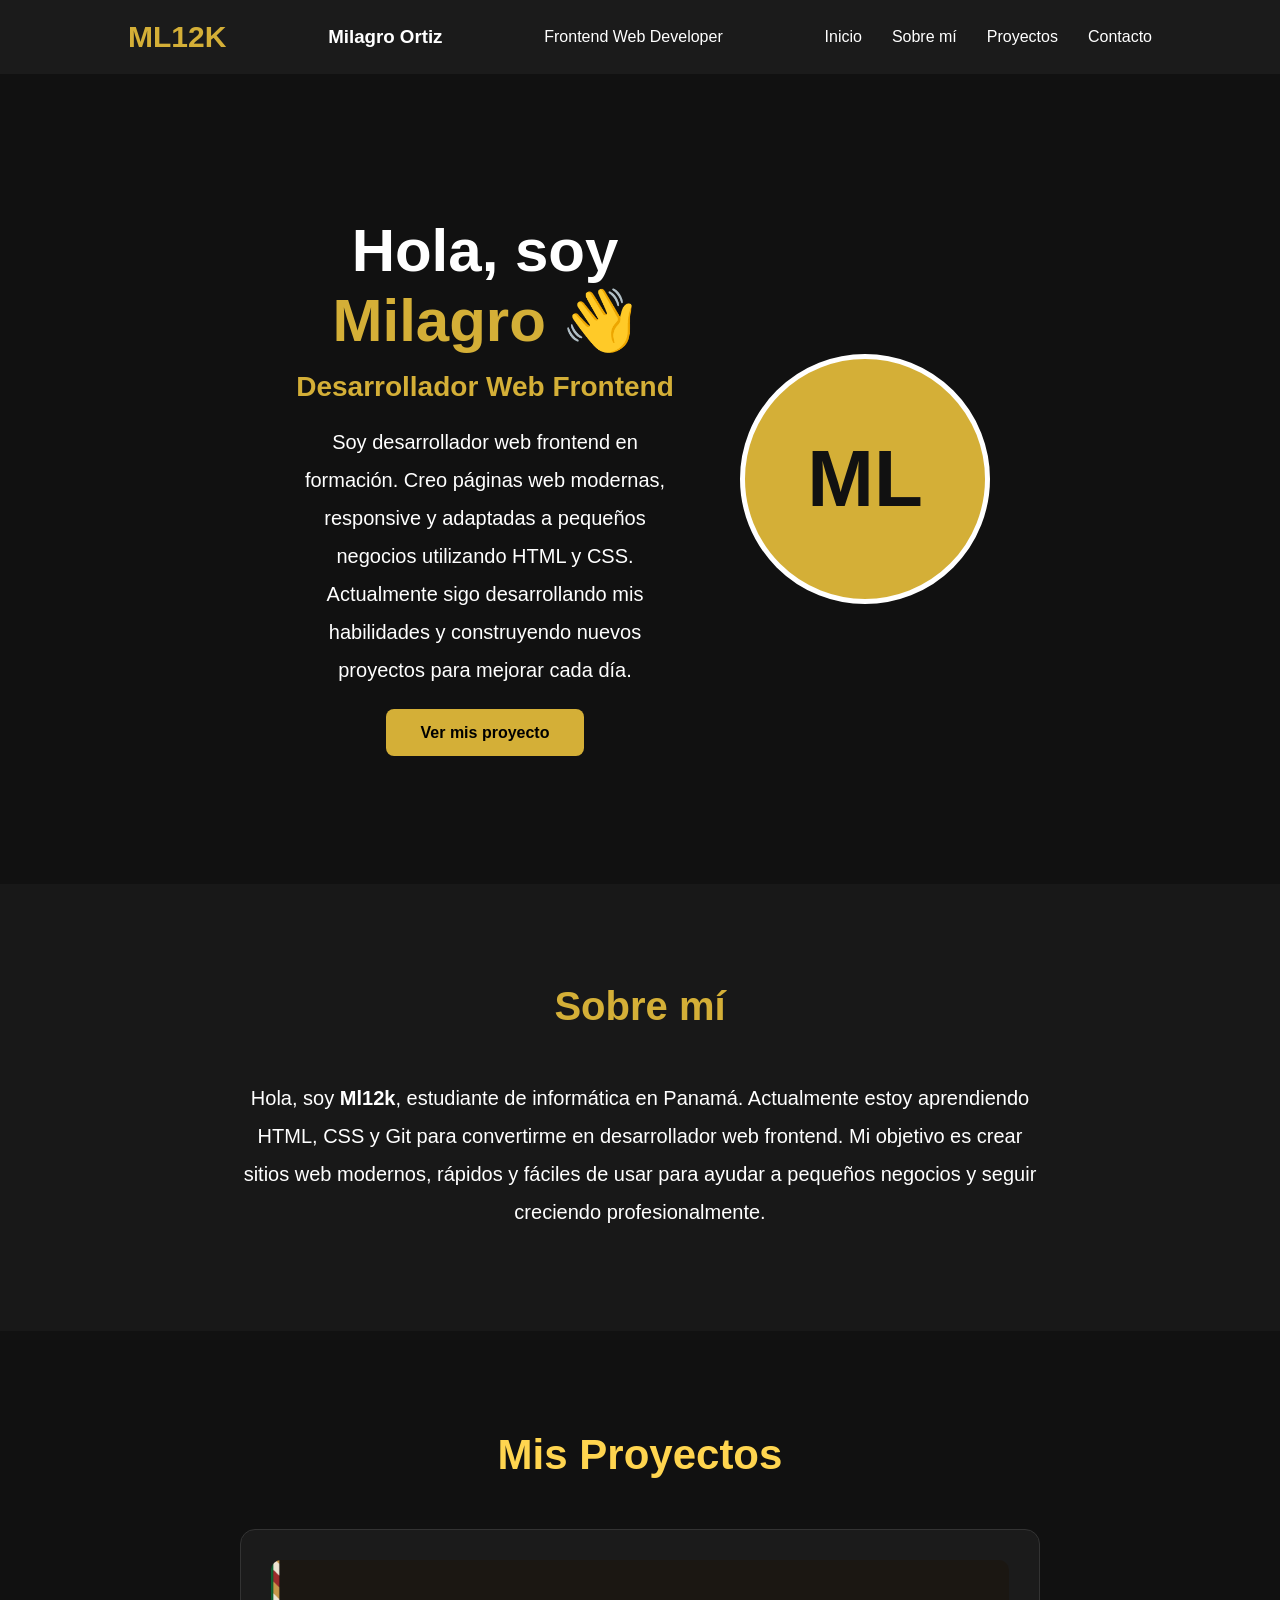
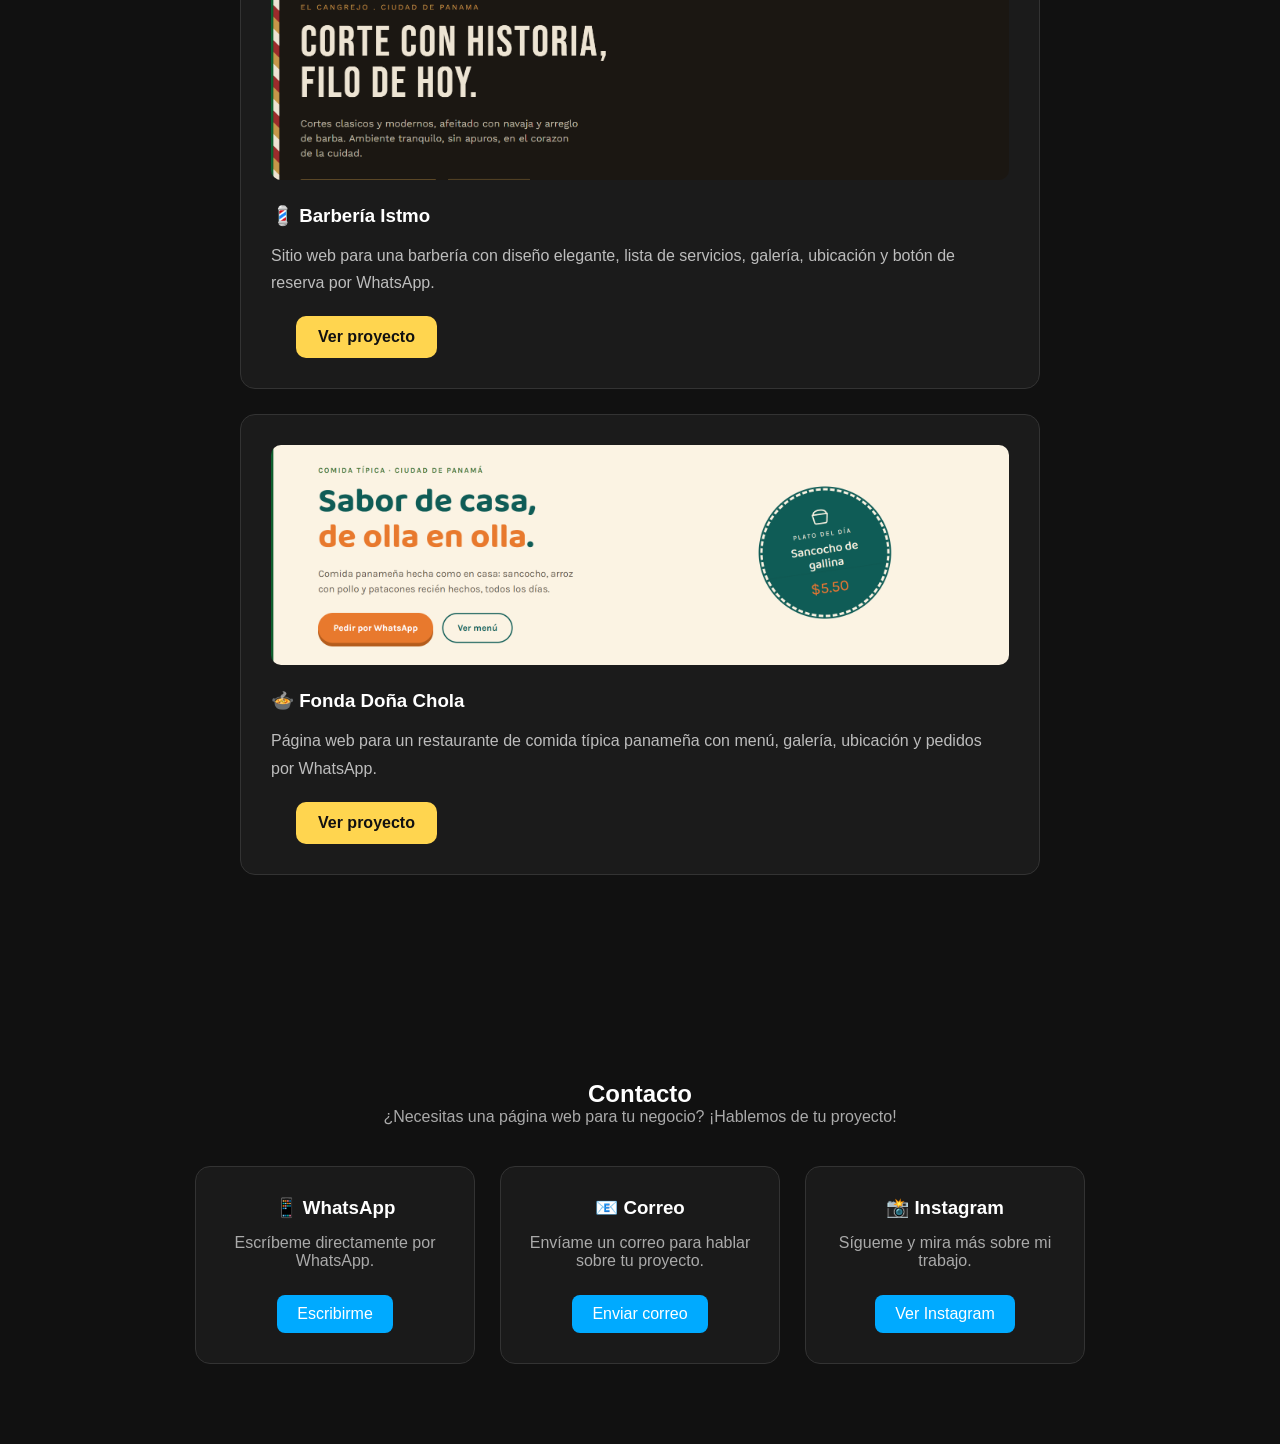
==== proyectos/index.html @ 05e2adf0 "Initial commit" ====
<!DOCTYPE html>
<html lang="es">
<head>
    <link rel="icon" type="image/svg+xml" href="../img/favicon.svg">

    <meta charset="UTF-8">
    <meta name="viewport" content="width=device-width, initial-scale=1.0">
    <meta name="description" content="Portafolio de desarrollo web de Ml12k. Diseño y desarrollo sitios web modernos para pequeños negocios.">
    <title>Portafolio | Ml12k</title>

    <link rel="stylesheet" href="style.css">
</head>
<body>

    <header>
        <nav>
            <h2>ML12K</h2>
            <h3>Milagro Ortiz</h3>
            <p>Frontend Web Developer</p>

            <ul>
                <li><a href="#inicio">Inicio</a></li>
                <li><a href="#sobre">Sobre mí</a></li>
                <li><a href="#proyectos">Proyectos</a></li>
                <li><a href="#contacto">Contacto</a></li>
            </ul>
        </nav>
    </header>

    <main>
    <section id="inicio">

    <div class="contenido">

        <div class="texto">

            <h1>Hola, soy <span>Milagro</span> 👋</h1>

            <h3>Desarrollador Web Frontend</h3>

            <p>
    Soy desarrollador web frontend en formación.
    Creo páginas web modernas, responsive y adaptadas a pequeños negocios
    utilizando HTML y CSS. Actualmente sigo desarrollando mis habilidades
    y construyendo nuevos proyectos para mejorar cada día.
</p>

            <a href="#proyectos" class="boton">
                Ver mis proyecto
            </a>

        </div>

        <div class="foto">
            <div class="avatar">
                ML
            </div>
        </div>

    </div>

</section>
<section id="sobre">

    <h2 class="titulo">Sobre mí</h2>

    <div class="sobre-contenido">

        <div class="texto">

            <p>
                Hola, soy <strong>Ml12k</strong>, estudiante de informática en
                Panamá. Actualmente estoy aprendiendo HTML, CSS y Git para
                convertirme en desarrollador web frontend.

                Mi objetivo es crear sitios web modernos, rápidos y fáciles
                de usar para ayudar a pequeños negocios y seguir creciendo
                profesionalmente.
            </p>

        </div>

    </div>

</section>
<section id="proyectos">
    <h2>Mis Proyectos</h2>

    <div class="proyectos-card">
        <img src="../img/barberia-istmo.png" alt="Captura del sitio web Barbería Istmo">
        <h3>💈 Barbería Istmo</h3>
        <p>Sitio web para una barbería con diseño elegante, lista de servicios, galería, ubicación y botón de reserva por WhatsApp.</p>

        <a href="barberia-istmo/index.html" class="btn">Ver proyecto</a>
    </div>

    <div class="proyectos-card">
        <img src="../img/fonda-dona-chola.png" alt="Captura del sitio web Fonda Doña Chola">
        <h3>🍲 Fonda Doña Chola</h3>
        <p>Página web para un restaurante de comida típica panameña con menú, galería, ubicación y pedidos por WhatsApp.</p>

        <a href="fonda-dona-chola/index.html" class="btn">Ver proyecto</a>
    </div>
</section>

    </div>

</section>
<section id="contacto">
    <h2>Contacto</h2>

    <p>¿Necesitas una página web para tu negocio? ¡Hablemos de tu proyecto!</p>

    <div class="contacto-contenedor">

        <div class="contacto-card">
            <h3>📱 WhatsApp</h3>
            <p>Escríbeme directamente por WhatsApp.</p>
            <a href="https://wa.me/50765143742" target="_blank">
                Escribirme
            </a>
        </div>

        <div class="contacto-card">
            <h3>📧 Correo</h3>
            <p>Envíame un correo para hablar sobre tu proyecto.</p>
            <a href="mailto:milagroortiz1210@gmail.com">
                Enviar correo
            </a>
        </div>

        <div class="contacto-card">
             <h3>📸 Instagram</h3>
             <p>Sígueme y mira más sobre mi trabajo.</p>
             <a href="https://www.instagram.com/ml12k__/" target="_blank">
                  Ver Instagram
             </a>
        </div>
    </div>
</section>
    </main>
</body>
</html>
---- proyectos/style.css ----
/* Reset */
*{
    margin:0;
    padding:0;
    box-sizing:border-box;
}

body{
    font-family:Arial, Helvetica, sans-serif;
    background:#111;
    color:white;
}

header{
    background:#1b1b1b;
    padding:20px 10%;
}

nav{
    display:flex;
    justify-content:space-between;
    align-items:center;
}

nav h2{
    color:#d4af37;
    font-size:30px;
}

nav ul{
    display:flex;
    list-style:none;
    gap:30px;
}

nav a{
    text-decoration:none;
    color:white;
    transition:.3s;
}

nav a:hover{
    color:#d4af37;
}
#inicio{
    height:90vh;
    display:flex;
    justify-content:center;
    align-items:center;
    text-align:center;
    padding:20px;
}

.contenido{
    max-width:700px;
}

.contenido h1{
    font-size:60px;
    margin-bottom:15px;
}

.contenido span{
    color:#d4af37;
}

.contenido h3{
    color:#d4af37;
    margin-bottom:20px;
    font-size:28px;
}

.contenido p{
    line-height:1.8;
    margin-bottom:35px;
    font-size:18px;
}

.boton{
    background:#d4af37;
    color:black;
    padding:15px 35px;
    text-decoration:none;
    border-radius:8px;
    font-weight:bold;
    transition:.3s;
}

.boton:hover{
    background:white;
}
#sobre{
    padding:100px 10%;
    background:#181818;
}

.titulo{
    text-align:center;
    color:#d4af37;
    font-size:40px;
    margin-bottom:50px;
}

.sobre-contenido{
    display:flex;
    justify-content:center;
}

.texto{
    max-width:800px;
}

.texto p{
    text-align:center;
    font-size:20px;
    line-height:1.9;
}
.contenido{
    display:flex;
    justify-content:space-between;
    align-items:center;
    gap:60px;
}

.foto img{
    width:320px;
    border-radius:50%;
    border:5px solid #d4af37;
}
.avatar{
    width:250px;
    height:250px;
    border-radius:50%;
    background:#d4af37;
    color:#111;
    display:flex;
    justify-content:center;
    align-items:center;
    font-size:80px;
    font-weight:bold;
    border:5px solid white;
}
#proyectos{
    padding:80px 20px;
}

#proyectos h2{
    text-align:center;
    font-size:2.5rem;
    color:#d4af37;
    margin-bottom:40px;
}

.proyectos-card{
    max-width:800px;
    margin:25px auto;
    background:#1b1b1b;
    padding:30px;
    border-radius:15px;
    border:1px solid #333;
    transition:.3s;
}

.proyectos-card:hover{
    transform:translateY(-6px);
    border-color:#d4af37;
}

.proyectos-card img{
    width:100%;
    height:220px;
    object-fit:cover;
    display:block;
    border-radius:10px;
    margin-bottom:25px;
}

.proyectos-card h3{
    color:white;
    margin-bottom:15px;
}

.proyectos-card p{
    color:#bdbdbd;
    line-height:1.7;
    margin-bottom:20px;
}

.btn{
    display:inline-block;
    padding:12px 24px;
    background:#d4af37;
    color:#111;
    text-decoration:none;
    border-radius:8px;
    font-weight:bold;
    transition:.3s;
}

.btn:hover{
    background:#f2c94c;
}
/* =========================
   MIS PROYECTOS
========================= */

#proyectos {
    padding: 100px 8%;
    background: #111;
}

#proyectos h2 {
    text-align: center;
    font-size: 42px;
    color: #ffd54f;
    margin-bottom: 50px;
}

.proyectos {
    max-width: 1100px;
    margin: auto;
    display: grid;
    grid-template-columns: repeat(2, 1fr);
    gap: 35px;
}

.card {
    background: #1b1b1b;
    border: 1px solid #333;
    border-radius: 20px;
    overflow: hidden;
    padding-bottom: 25px;
    transition: 0.3s ease;
}

.card:hover {
    transform: translateY(-8px);
    border-color: #ffd54f;
    box-shadow: 0 15px 35px rgba(255, 213, 79, 0.15);
}

.card img {
    width: 100%;
    height: 220px;
    object-fit: cover;
    display: block;
}

.card h3 {
    color: #ffd54f;
    font-size: 24px;
    margin: 25px 25px 12px;
}

.card p {
    color: #ccc;
    line-height: 1.7;
    margin: 0 25px 20px;
}

.tecnologias {
    margin: 0 25px 25px;
}

.tecnologias span {
    display: inline-block;
    background: #292929;
    color: #ffd54f;
    border: 1px solid #444;
    padding: 6px 12px;
    border-radius: 20px;
    margin-right: 8px;
    font-size: 13px;
}

.btn {
    display: inline-block;
    margin-left: 25px;
    padding: 12px 22px;
    background: #ffd54f;
    color: #111;
    text-decoration: none;
    border-radius: 10px;
    font-weight: bold;
    transition: 0.3s;
}

.btn:hover {
    background: #fff;
    transform: translateY(-2px);
}


/* CONTACTO */

#contacto {
    padding: 80px 20px;
    text-align: center;
}

#contacto > p {
    margin-bottom: 40px;
    color: #aaa;
}

.contacto-contenedor {
    display: flex;
    justify-content: center;
    gap: 25px;
    flex-wrap: wrap;
}

.contacto-card {
    width: 280px;
    padding: 30px 20px;
    border-radius: 15px;
    background: #1a1a1a;
    border: 1px solid #333;
    transition: 0.3s;
}

.contacto-card:hover {
    transform: translateY(-8px);
    border-color: #00aaff;
}

.contacto-card h3 {
    margin-bottom: 15px;
}

.contacto-card p {
    color: #aaa;
    margin-bottom: 25px;
}

.contacto-card a {
    display: inline-block;
    padding: 10px 20px;
    border-radius: 8px;
    background: #00aaff;
    color: white;
    text-decoration: none;
    transition: 0.3s;
}

.contacto-card a:hover {
    background: #0088cc;
}


/* =========================
   CELULAR
========================= */

@media (max-width: 800px) {

    .proyectos {
        grid-template-columns: 1fr;
    }

    #proyectos h2,
    #contacto h2 {
        font-size: 32px;
    }

    .card img {
        height: 200px;
    }

    .proyectos-card img {
        height: 200px;
    }
}

/* Portada en pantallas pequeñas */
@media (max-width: 600px) {
    header {
        padding: 18px 20px;
    }

    nav {
        flex-direction: column;
        gap: 10px;
        text-align: center;
    }

    nav ul {
        justify-content: center;
        flex-wrap: wrap;
        gap: 12px 18px;
    }

    #inicio {
        height: auto;
        min-height: calc(100vh - 180px);
        padding: 55px 20px;
    }

    .contenido {
        width: 100%;
        flex-direction: column;
        gap: 30px;
    }

    .contenido h1 {
        font-size: clamp(2.25rem, 12vw, 3rem);
    }

    .contenido h3 {
        font-size: 22px;
    }

    .contenido p {
        font-size: 16px;
    }

    .avatar {
        width: 180px;
        height: 180px;
        font-size: 58px;
    }
}

a:focus-visible,
button:focus-visible {
    outline: 3px solid #00aaff;
    outline-offset: 4px;
}
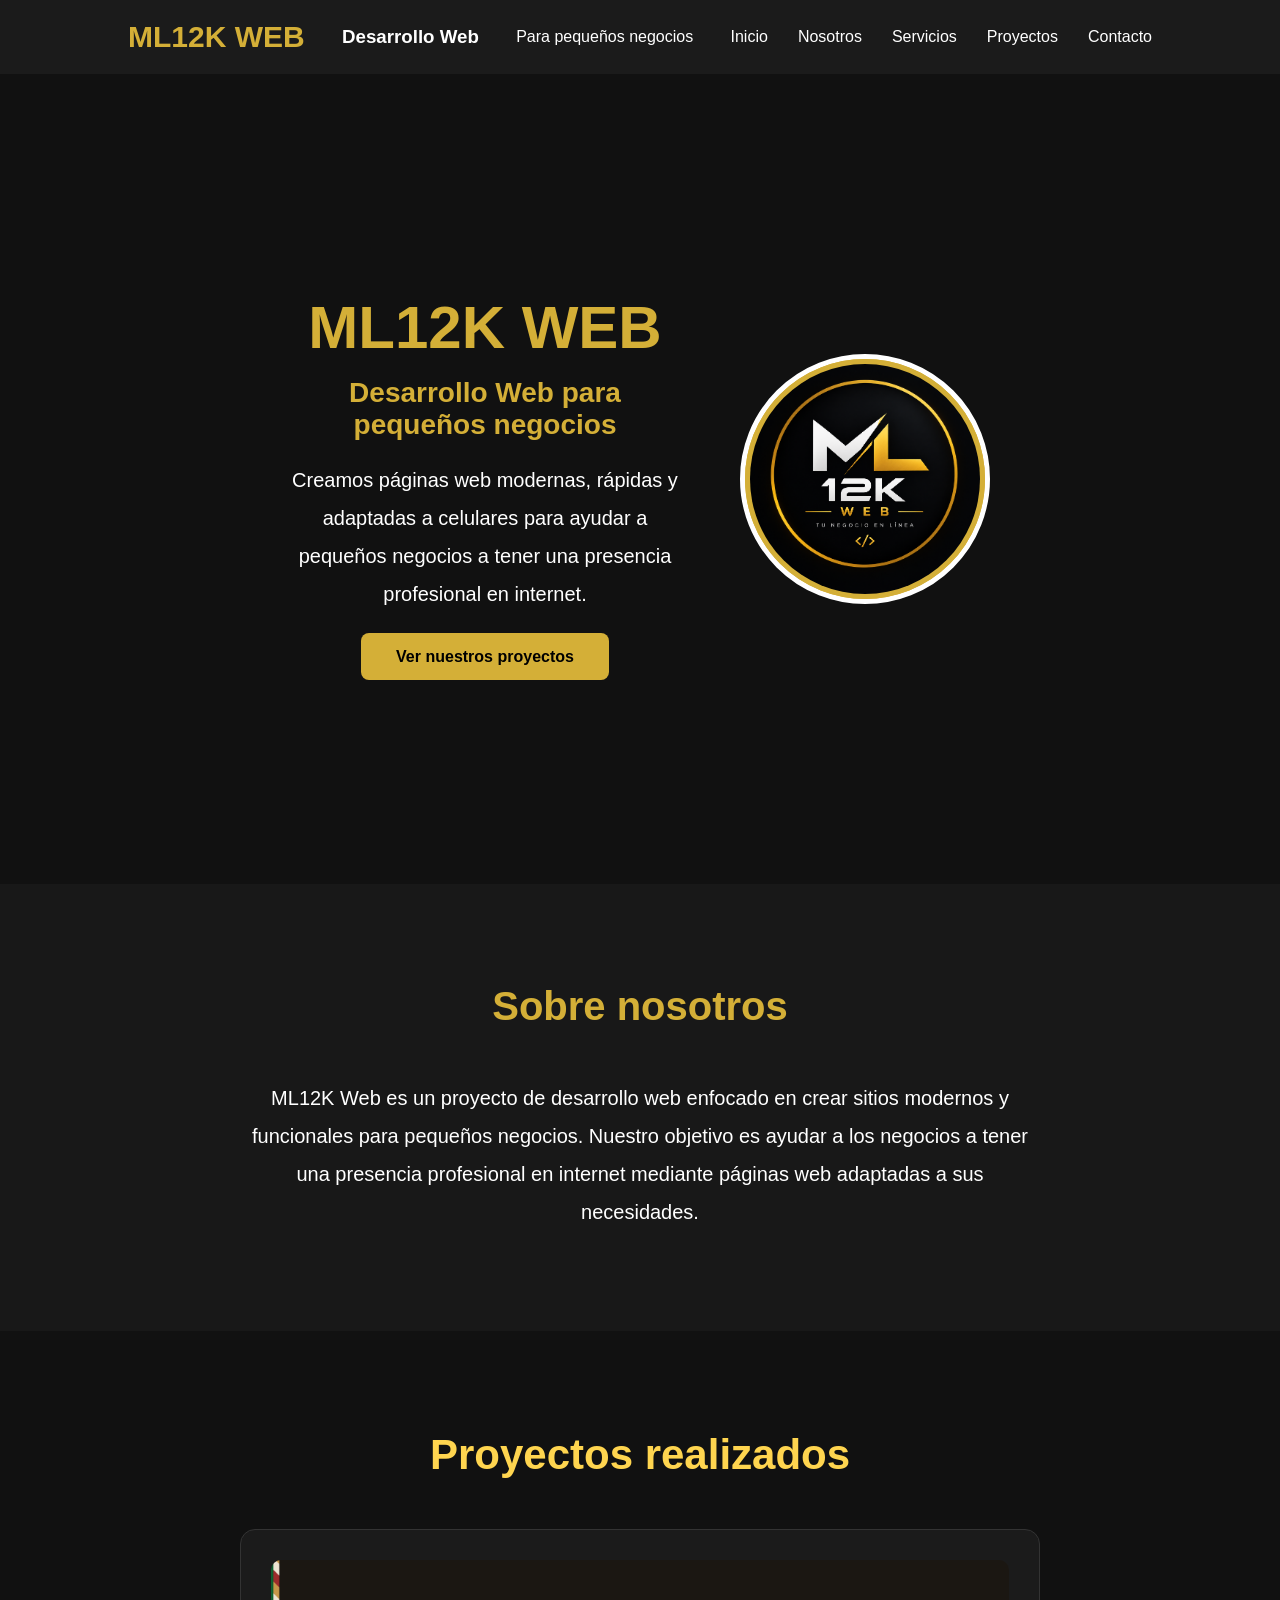
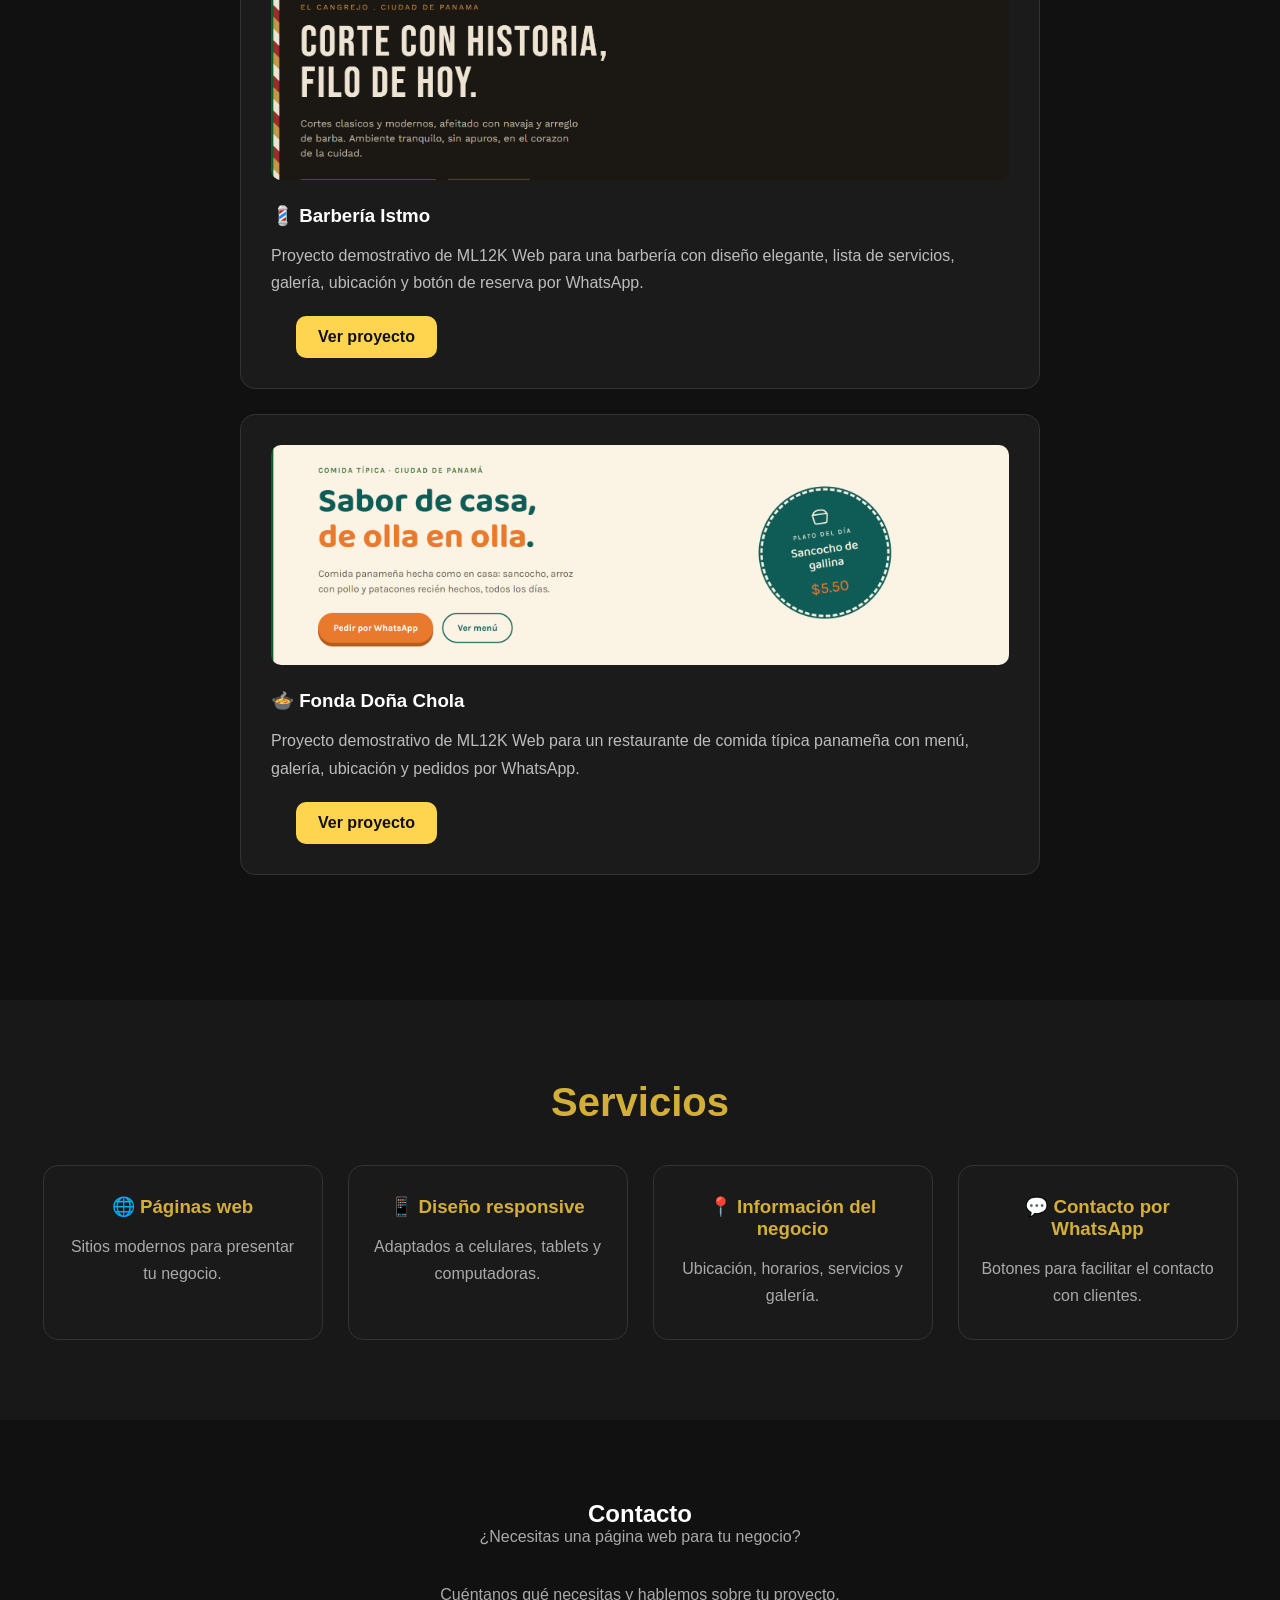
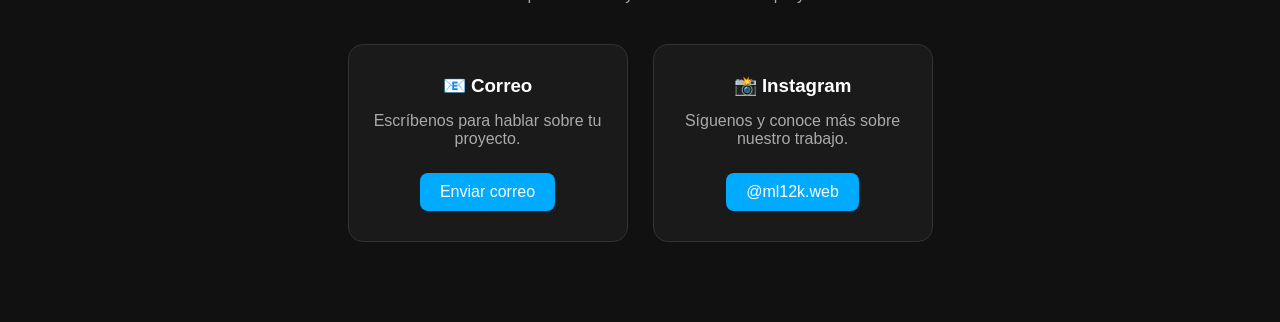
==== commit 098140a6: "Actualizar identidad visual de ML12K Web" ====
--- a/proyectos/index.html
+++ b/proyectos/index.html
@@ -5,8 +5,8 @@
 
     <meta charset="UTF-8">
     <meta name="viewport" content="width=device-width, initial-scale=1.0">
-    <meta name="description" content="Portafolio de desarrollo web de Ml12k. Diseño y desarrollo sitios web modernos para pequeños negocios.">
-    <title>Portafolio | Ml12k</title>
+    <meta name="description" content="ML12K Web crea sitios web modernos, rápidos y adaptados a celulares para pequeños negocios.">
+    <title>ML12K Web | Desarrollo web para pequeños negocios</title>
 
     <link rel="stylesheet" href="style.css">
 </head>
@@ -14,13 +14,14 @@
 
     <header>
         <nav>
-            <h2>ML12K</h2>
-            <h3>Milagro Ortiz</h3>
-            <p>Frontend Web Developer</p>
+            <h2>ML12K WEB</h2>
+            <h3>Desarrollo Web</h3>
+            <p>Para pequeños negocios</p>
 
             <ul>
                 <li><a href="#inicio">Inicio</a></li>
-                <li><a href="#sobre">Sobre mí</a></li>
+                <li><a href="#sobre">Nosotros</a></li>
+                <li><a href="#servicios">Servicios</a></li>
                 <li><a href="#proyectos">Proyectos</a></li>
                 <li><a href="#contacto">Contacto</a></li>
             </ul>
@@ -34,26 +35,24 @@
 
         <div class="texto">
 
-            <h1>Hola, soy <span>Milagro</span> 👋</h1>
+            <h1><span>ML12K WEB</span></h1>
 
-            <h3>Desarrollador Web Frontend</h3>
+            <h3>Desarrollo Web para pequeños negocios</h3>
 
             <p>
-    Soy desarrollador web frontend en formación.
-    Creo páginas web modernas, responsive y adaptadas a pequeños negocios
-    utilizando HTML y CSS. Actualmente sigo desarrollando mis habilidades
-    y construyendo nuevos proyectos para mejorar cada día.
+    Creamos páginas web modernas, rápidas y adaptadas a celulares para ayudar
+    a pequeños negocios a tener una presencia profesional en internet.
 </p>
 
             <a href="#proyectos" class="boton">
-                Ver mis proyecto
+                Ver nuestros proyectos
             </a>
 
         </div>
 
         <div class="foto">
             <div class="avatar">
-                ML
+                <img src="../img/ml12k-web-logo.png" alt="Logo de ML12K Web">
             </div>
         </div>
 
@@ -62,20 +61,18 @@
 </section>
 <section id="sobre">
 
-    <h2 class="titulo">Sobre mí</h2>
+    <h2 class="titulo">Sobre nosotros</h2>
 
     <div class="sobre-contenido">
 
         <div class="texto">
 
             <p>
-                Hola, soy <strong>Ml12k</strong>, estudiante de informática en
-                Panamá. Actualmente estoy aprendiendo HTML, CSS y Git para
-                convertirme en desarrollador web frontend.
-
-                Mi objetivo es crear sitios web modernos, rápidos y fáciles
-                de usar para ayudar a pequeños negocios y seguir creciendo
-                profesionalmente.
+                ML12K Web es un proyecto de desarrollo web enfocado en crear
+                sitios modernos y funcionales para pequeños negocios. Nuestro
+                objetivo es ayudar a los negocios a tener una presencia
+                profesional en internet mediante páginas web adaptadas a sus
+                necesidades.
             </p>
 
         </div>
@@ -84,12 +81,12 @@
 
 </section>
 <section id="proyectos">
-    <h2>Mis Proyectos</h2>
+    <h2>Proyectos realizados</h2>
 
     <div class="proyectos-card">
         <img src="../img/barberia-istmo.png" alt="Captura del sitio web Barbería Istmo">
         <h3>💈 Barbería Istmo</h3>
-        <p>Sitio web para una barbería con diseño elegante, lista de servicios, galería, ubicación y botón de reserva por WhatsApp.</p>
+        <p>Proyecto demostrativo de ML12K Web para una barbería con diseño elegante, lista de servicios, galería, ubicación y botón de reserva por WhatsApp.</p>
 
         <a href="barberia-istmo/index.html" class="btn">Ver proyecto</a>
     </div>
@@ -97,43 +94,57 @@
     <div class="proyectos-card">
         <img src="../img/fonda-dona-chola.png" alt="Captura del sitio web Fonda Doña Chola">
         <h3>🍲 Fonda Doña Chola</h3>
-        <p>Página web para un restaurante de comida típica panameña con menú, galería, ubicación y pedidos por WhatsApp.</p>
+        <p>Proyecto demostrativo de ML12K Web para un restaurante de comida típica panameña con menú, galería, ubicación y pedidos por WhatsApp.</p>
 
         <a href="fonda-dona-chola/index.html" class="btn">Ver proyecto</a>
     </div>
 </section>
+<section id="servicios">
+    <h2>Servicios</h2>
 
+    <div class="servicios-contenedor">
+        <div class="servicio-card">
+            <h3>🌐 Páginas web</h3>
+            <p>Sitios modernos para presentar tu negocio.</p>
+        </div>
+
+        <div class="servicio-card">
+            <h3>📱 Diseño responsive</h3>
+            <p>Adaptados a celulares, tablets y computadoras.</p>
+        </div>
+
+        <div class="servicio-card">
+            <h3>📍 Información del negocio</h3>
+            <p>Ubicación, horarios, servicios y galería.</p>
+        </div>
+
+        <div class="servicio-card">
+            <h3>💬 Contacto por WhatsApp</h3>
+            <p>Botones para facilitar el contacto con clientes.</p>
+        </div>
     </div>
-
 </section>
 <section id="contacto">
     <h2>Contacto</h2>
 
-    <p>¿Necesitas una página web para tu negocio? ¡Hablemos de tu proyecto!</p>
+    <p>¿Necesitas una página web para tu negocio?</p>
+    <p>Cuéntanos qué necesitas y hablemos sobre tu proyecto.</p>
 
     <div class="contacto-contenedor">
 
         <div class="contacto-card">
-            <h3>📱 WhatsApp</h3>
-            <p>Escríbeme directamente por WhatsApp.</p>
-            <a href="https://wa.me/50765143742" target="_blank">
-                Escribirme
-            </a>
-        </div>
-
-        <div class="contacto-card">
             <h3>📧 Correo</h3>
-            <p>Envíame un correo para hablar sobre tu proyecto.</p>
-            <a href="mailto:milagroortiz1210@gmail.com">
+            <p>Escríbenos para hablar sobre tu proyecto.</p>
+            <a href="mailto:ml12k.web@gmail.com">
                 Enviar correo
             </a>
         </div>
 
         <div class="contacto-card">
              <h3>📸 Instagram</h3>
-             <p>Sígueme y mira más sobre mi trabajo.</p>
-             <a href="https://www.instagram.com/ml12k__/" target="_blank">
-                  Ver Instagram
+             <p>Síguenos y conoce más sobre nuestro trabajo.</p>
+             <a href="https://www.instagram.com/ml12k.web/" target="_blank">
+                  @ml12k.web
              </a>
         </div>
     </div>
--- a/proyectos/style.css
+++ b/proyectos/style.css
@@ -139,6 +139,13 @@
     font-size:80px;
     font-weight:bold;
     border:5px solid white;
+}
+
+.avatar img{
+    width:100%;
+    height:100%;
+    object-fit:cover;
+    border-radius:50%;
 }
 #proyectos{
     padding:80px 20px;
@@ -293,6 +300,49 @@
 
 /* CONTACTO */
 
+#servicios {
+    padding: 80px 20px;
+    text-align: center;
+    background: #181818;
+}
+
+#servicios h2 {
+    color: #d4af37;
+    font-size: 2.5rem;
+    margin-bottom: 40px;
+}
+
+.servicios-contenedor {
+    display: flex;
+    justify-content: center;
+    gap: 25px;
+    flex-wrap: wrap;
+}
+
+.servicio-card {
+    width: 280px;
+    padding: 30px 20px;
+    border-radius: 15px;
+    background: #1a1a1a;
+    border: 1px solid #333;
+    transition: 0.3s;
+}
+
+.servicio-card:hover {
+    transform: translateY(-8px);
+    border-color: #d4af37;
+}
+
+.servicio-card h3 {
+    color: #d4af37;
+    margin-bottom: 15px;
+}
+
+.servicio-card p {
+    color: #aaa;
+    line-height: 1.7;
+}
+
 #contacto {
     padding: 80px 20px;
     text-align: center;
@@ -359,6 +409,7 @@
     }
 
     #proyectos h2,
+    #servicios h2,
     #contacto h2 {
         font-size: 32px;
     }
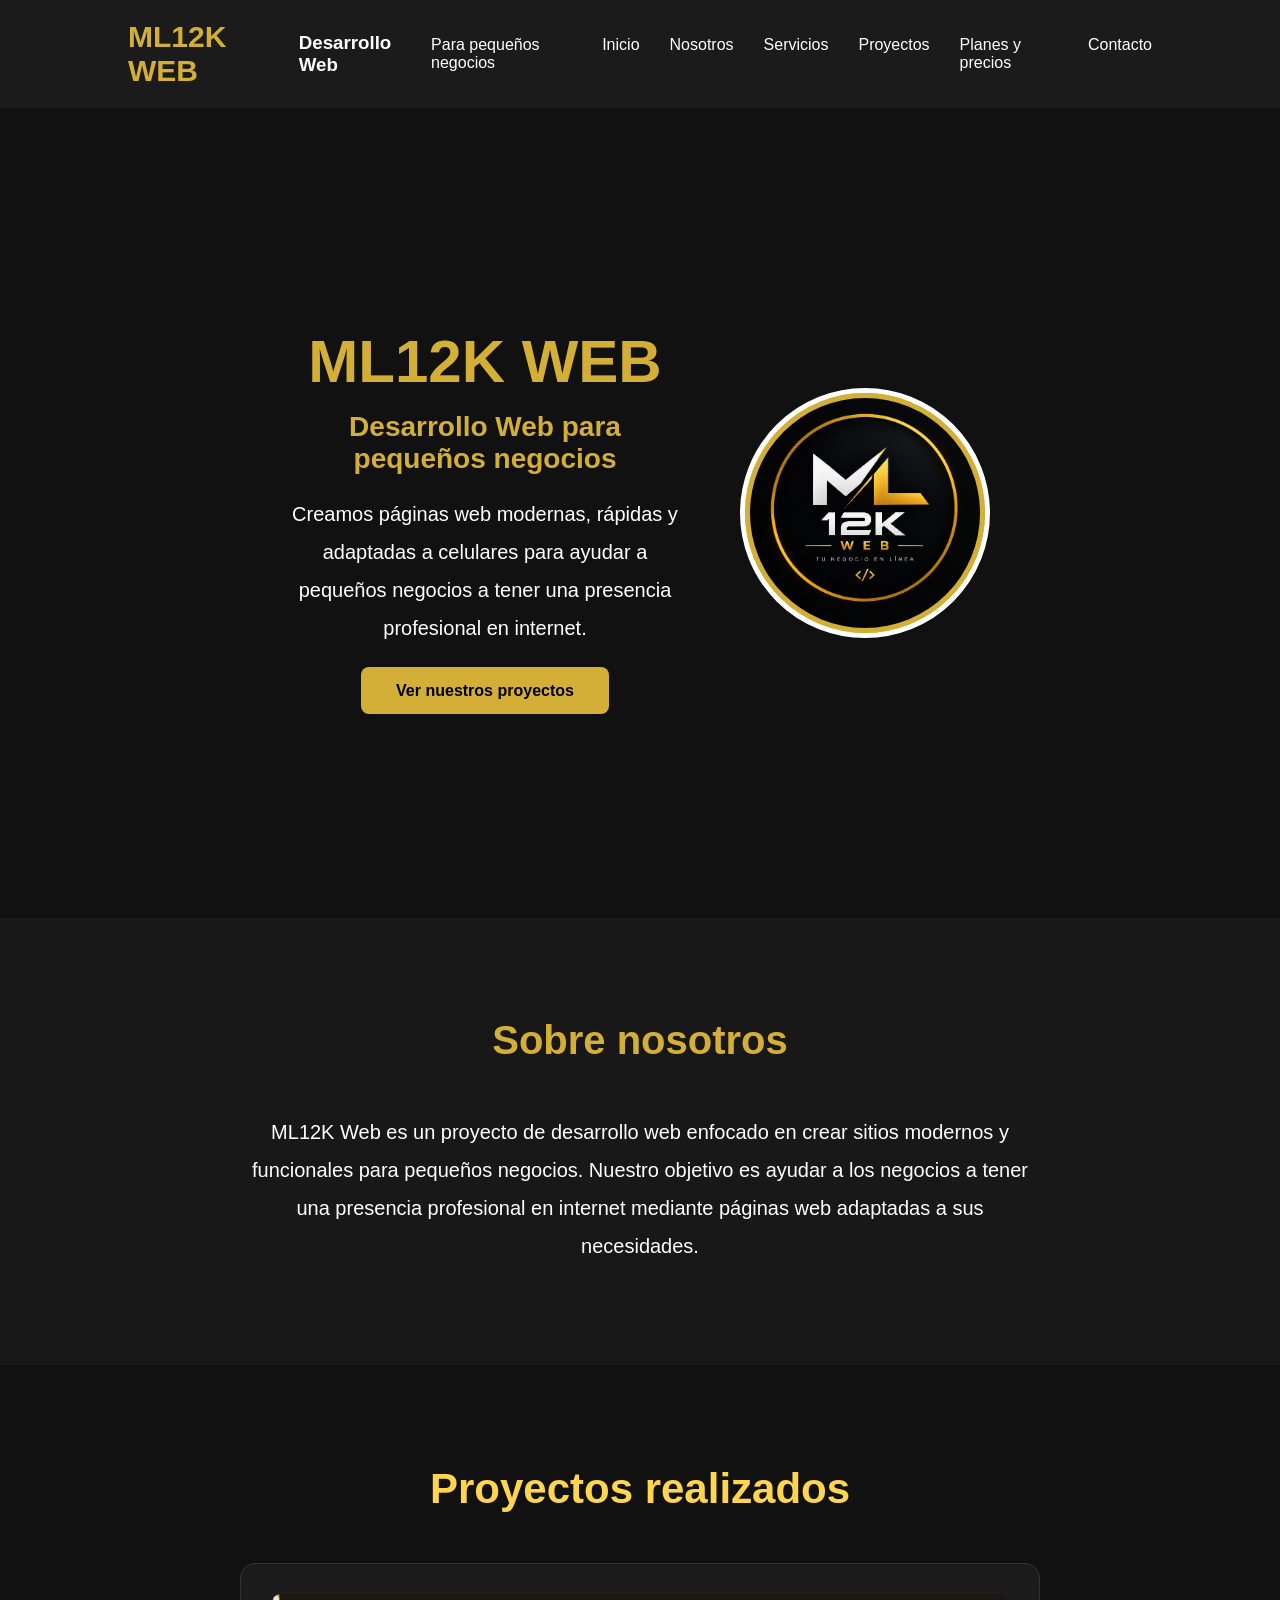
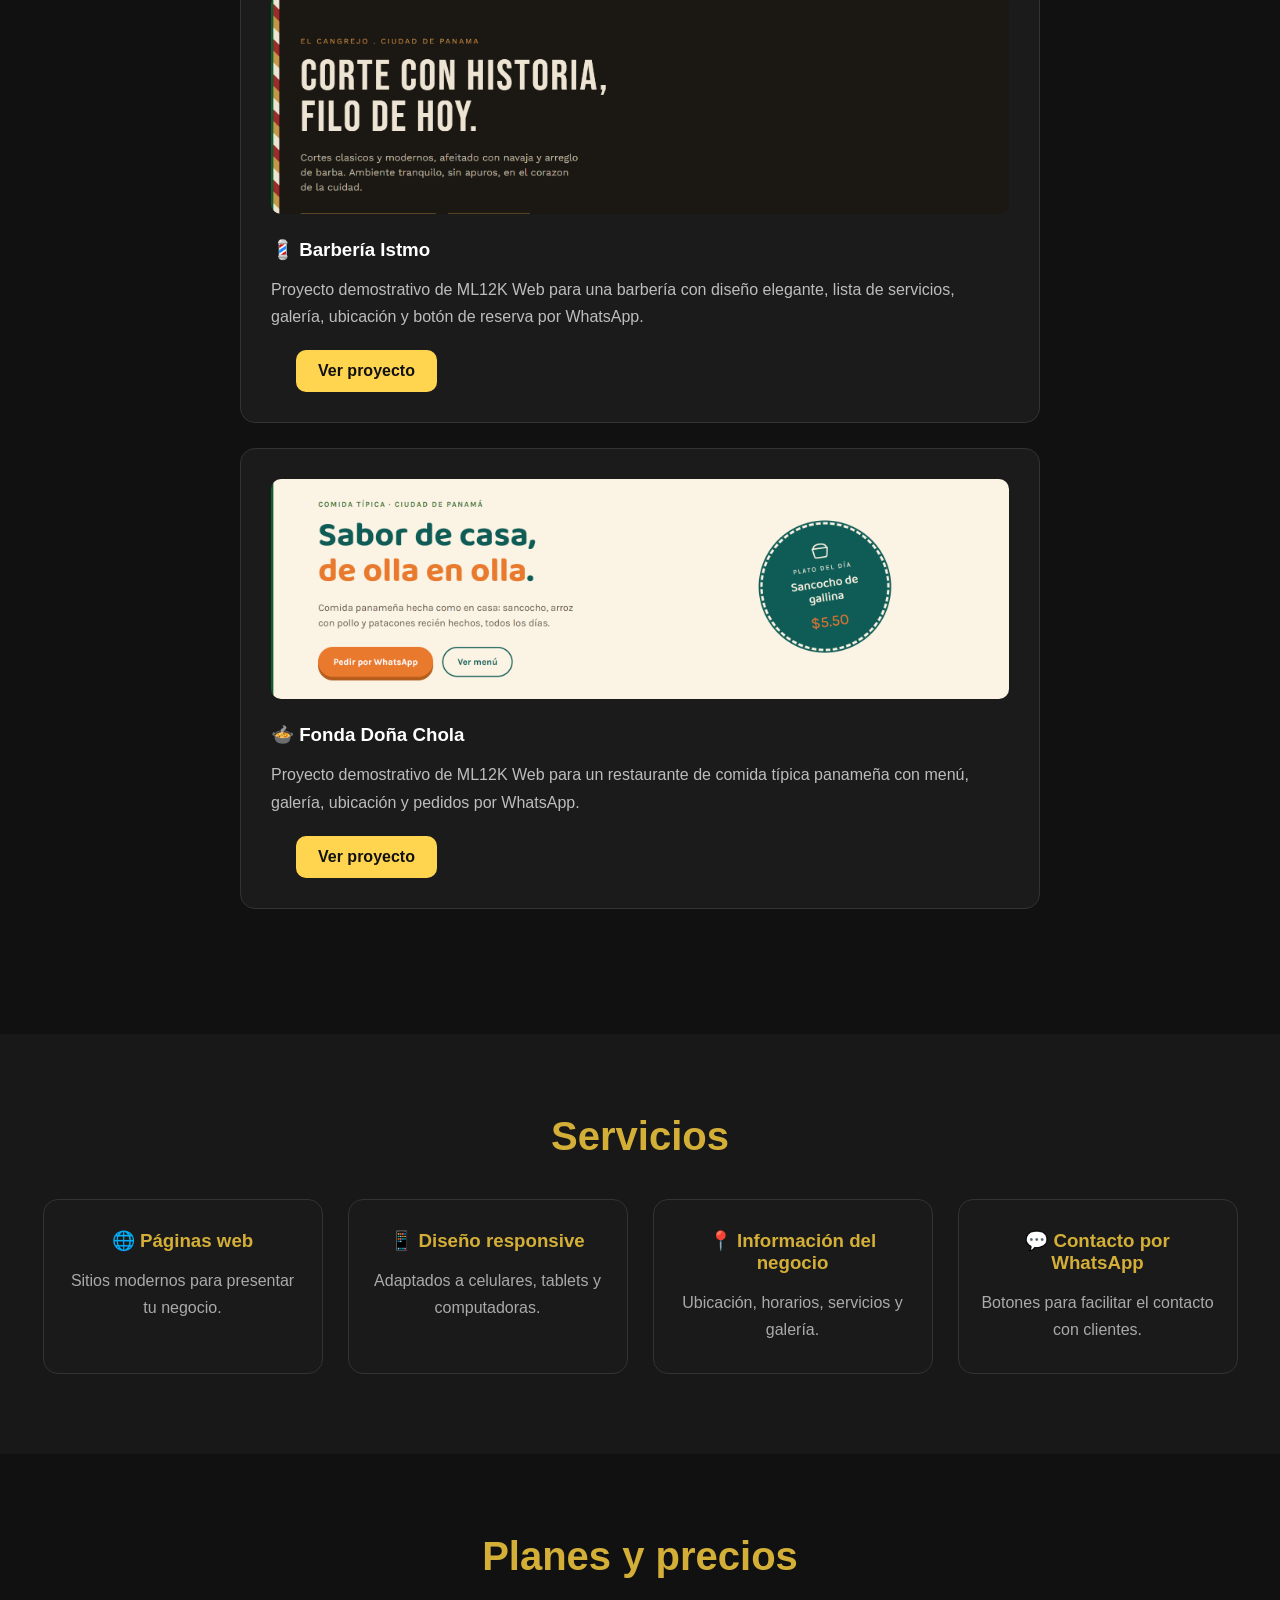
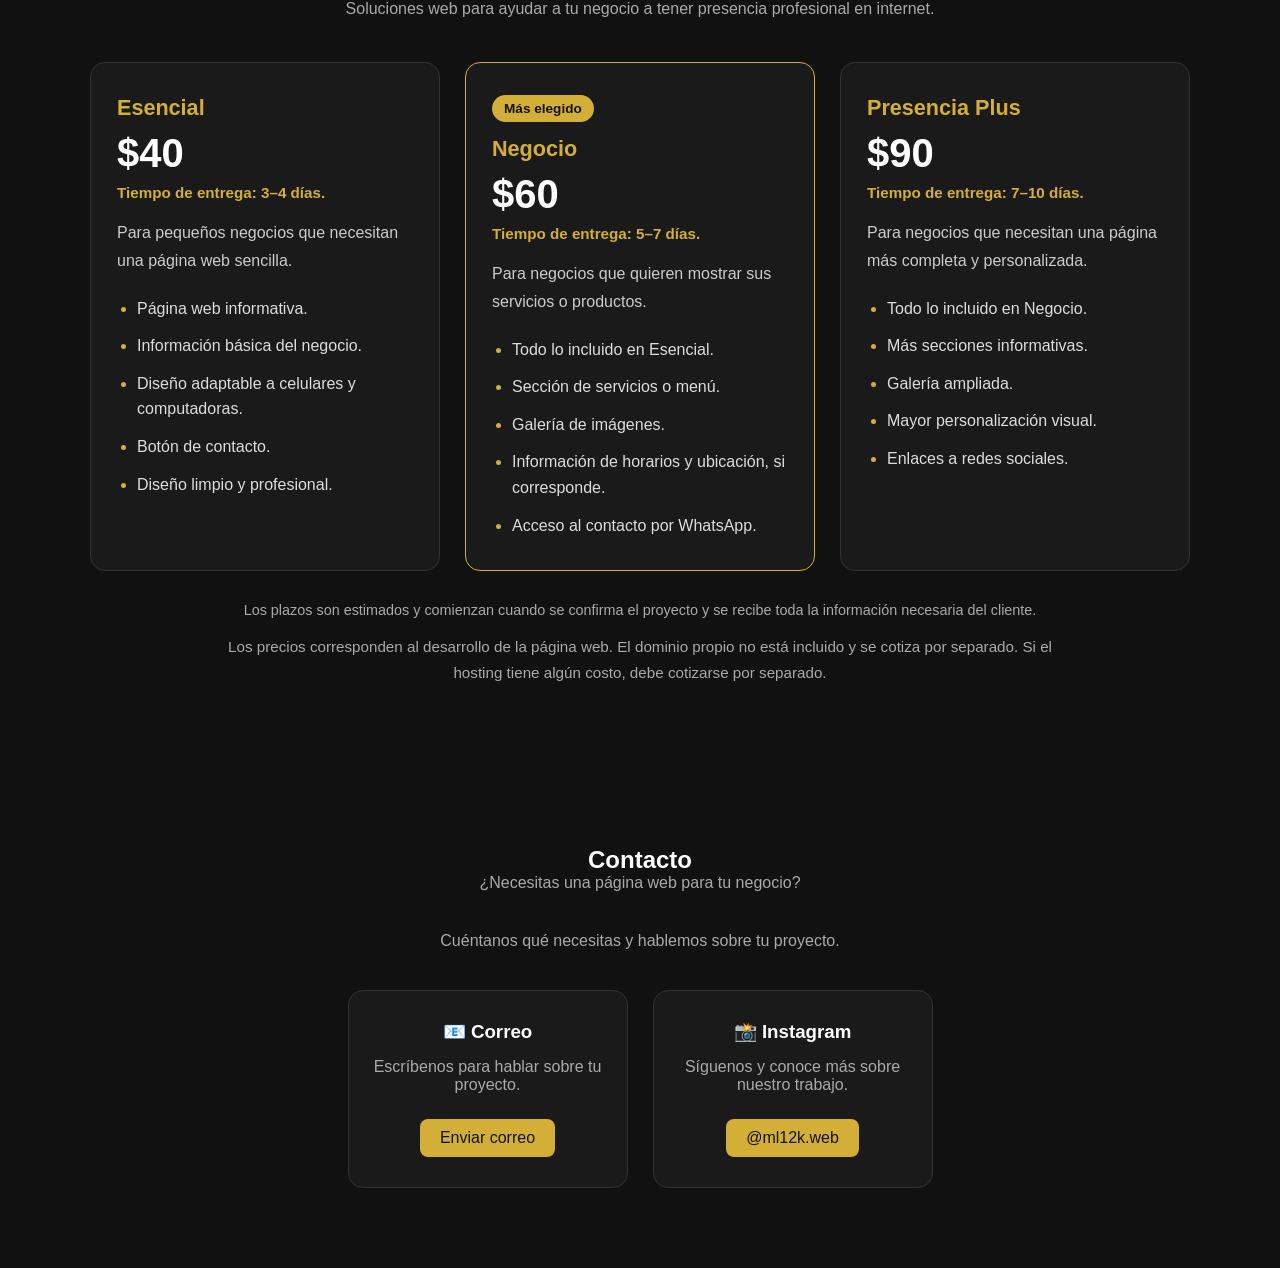
==== commit daa73312: "Actualizar planes y estilos de ML12K Web" ====
--- a/proyectos/index.html
+++ b/proyectos/index.html
@@ -23,6 +23,7 @@
                 <li><a href="#sobre">Nosotros</a></li>
                 <li><a href="#servicios">Servicios</a></li>
                 <li><a href="#proyectos">Proyectos</a></li>
+                <li><a href="#planes">Planes y precios</a></li>
                 <li><a href="#contacto">Contacto</a></li>
             </ul>
         </nav>
@@ -124,6 +125,60 @@
         </div>
     </div>
 </section>
+<section id="planes">
+    <div class="planes-contenedor">
+        <h2>Planes y precios</h2>
+        <p class="planes-subtitulo">Soluciones web para ayudar a tu negocio a tener presencia profesional en internet.</p>
+
+        <div class="planes-tarjetas">
+            <article class="plan-card">
+                <h3>Esencial</h3>
+                <p class="plan-precio">$40</p>
+                <p class="plan-entrega">Tiempo de entrega: 3–4 días.</p>
+                <p class="plan-descripcion">Para pequeños negocios que necesitan una página web sencilla.</p>
+                <ul>
+                    <li>Página web informativa.</li>
+                    <li>Información básica del negocio.</li>
+                    <li>Diseño adaptable a celulares y computadoras.</li>
+                    <li>Botón de contacto.</li>
+                    <li>Diseño limpio y profesional.</li>
+                </ul>
+            </article>
+
+            <article class="plan-card plan-destacado">
+                <span class="plan-etiqueta">Más elegido</span>
+                <h3>Negocio</h3>
+                <p class="plan-precio">$60</p>
+                <p class="plan-entrega">Tiempo de entrega: 5–7 días.</p>
+                <p class="plan-descripcion">Para negocios que quieren mostrar sus servicios o productos.</p>
+                <ul>
+                    <li>Todo lo incluido en Esencial.</li>
+                    <li>Sección de servicios o menú.</li>
+                    <li>Galería de imágenes.</li>
+                    <li>Información de horarios y ubicación, si corresponde.</li>
+                    <li>Acceso al contacto por WhatsApp.</li>
+                </ul>
+            </article>
+
+            <article class="plan-card">
+                <h3>Presencia Plus</h3>
+                <p class="plan-precio">$90</p>
+                <p class="plan-entrega">Tiempo de entrega: 7–10 días.</p>
+                <p class="plan-descripcion">Para negocios que necesitan una página más completa y personalizada.</p>
+                <ul>
+                    <li>Todo lo incluido en Negocio.</li>
+                    <li>Más secciones informativas.</li>
+                    <li>Galería ampliada.</li>
+                    <li>Mayor personalización visual.</li>
+                    <li>Enlaces a redes sociales.</li>
+                </ul>
+            </article>
+        </div>
+
+        <p class="planes-plazos-nota">Los plazos son estimados y comienzan cuando se confirma el proyecto y se recibe toda la información necesaria del cliente.</p>
+        <p class="planes-notas">Los precios corresponden al desarrollo de la página web. El dominio propio no está incluido y se cotiza por separado. Si el hosting tiene algún costo, debe cotizarse por separado.</p>
+    </div>
+</section>
 <section id="contacto">
     <h2>Contacto</h2>
 
--- a/proyectos/style.css
+++ b/proyectos/style.css
@@ -343,6 +343,127 @@
     line-height: 1.7;
 }
 
+#planes {
+    padding: 80px 20px;
+    background: #111;
+}
+
+.planes-contenedor {
+    width: 100%;
+    max-width: 1100px;
+    margin: 0 auto;
+}
+
+.planes-contenedor h2 {
+    color: #d4af37;
+    font-size: 2.5rem;
+    text-align: center;
+    margin-bottom: 16px;
+}
+
+.planes-subtitulo {
+    max-width: 700px;
+    margin: 0 auto 40px;
+    color: #aaa;
+    line-height: 1.7;
+    text-align: center;
+}
+
+.planes-tarjetas {
+    display: grid;
+    grid-template-columns: repeat(3, minmax(0, 1fr));
+    align-items: stretch;
+    gap: 25px;
+}
+
+.plan-card {
+    position: relative;
+    min-width: 0;
+    padding: 32px 26px;
+    border: 1px solid #333;
+    border-radius: 15px;
+    background: #1a1a1a;
+    transition: 0.3s;
+}
+
+.plan-card:hover {
+    transform: translateY(-6px);
+    border-color: #d4af37;
+}
+
+.plan-destacado {
+    border-color: #d4af37;
+}
+
+.plan-etiqueta {
+    display: inline-block;
+    margin-bottom: 14px;
+    padding: 6px 12px;
+    border-radius: 20px;
+    background: #d4af37;
+    color: #111;
+    font-size: 0.85rem;
+    font-weight: bold;
+}
+
+.plan-card h3 {
+    color: #d4af37;
+    font-size: 1.35rem;
+    margin-bottom: 10px;
+}
+
+.plan-precio {
+    color: white;
+    font-size: 2.5rem;
+    font-weight: bold;
+    margin-bottom: 16px;
+}
+
+.plan-entrega {
+    margin-top: -8px;
+    margin-bottom: 18px;
+    color: #d4af37;
+    font-size: 0.95rem;
+    font-weight: bold;
+}
+
+.plan-descripcion {
+    min-height: 3.4em;
+    margin-bottom: 22px;
+    color: #ccc;
+    line-height: 1.7;
+}
+
+.plan-card ul {
+    display: grid;
+    gap: 12px;
+    padding-left: 20px;
+    color: #ddd;
+    line-height: 1.6;
+}
+
+.plan-card li::marker {
+    color: #d4af37;
+}
+
+.planes-notas {
+    max-width: 850px;
+    margin: 12px auto 0;
+    color: #aaa;
+    font-size: 0.95rem;
+    line-height: 1.7;
+    text-align: center;
+}
+
+.planes-plazos-nota {
+    max-width: 850px;
+    margin: 28px auto 0;
+    color: #aaa;
+    font-size: 0.9rem;
+    line-height: 1.6;
+    text-align: center;
+}
+
 #contacto {
     padding: 80px 20px;
     text-align: center;
@@ -387,14 +508,14 @@
     display: inline-block;
     padding: 10px 20px;
     border-radius: 8px;
-    background: #00aaff;
-    color: white;
+    background: #d4af37;
+    color: #111;
     text-decoration: none;
     transition: 0.3s;
 }
 
 .contacto-card a:hover {
-    background: #0088cc;
+    background: #f2c94c;
 }
 
 
@@ -404,8 +525,24 @@
 
 @media (max-width: 800px) {
 
+    nav {
+        flex-direction: column;
+        gap: 10px;
+        text-align: center;
+    }
+
+    nav ul {
+        justify-content: center;
+        flex-wrap: wrap;
+        gap: 12px 18px;
+    }
+
     .proyectos {
         grid-template-columns: 1fr;
+    }
+
+    .planes-tarjetas {
+        grid-template-columns: repeat(2, minmax(0, 1fr));
     }
 
     #proyectos h2,
@@ -429,18 +566,6 @@
         padding: 18px 20px;
     }
 
-    nav {
-        flex-direction: column;
-        gap: 10px;
-        text-align: center;
-    }
-
-    nav ul {
-        justify-content: center;
-        flex-wrap: wrap;
-        gap: 12px 18px;
-    }
-
     #inicio {
         height: auto;
         min-height: calc(100vh - 180px);
@@ -470,6 +595,26 @@
         height: 180px;
         font-size: 58px;
     }
+
+    #planes {
+        padding: 65px 20px;
+    }
+
+    .planes-contenedor h2 {
+        font-size: 32px;
+    }
+
+    .planes-tarjetas {
+        grid-template-columns: minmax(0, 1fr);
+    }
+
+    .plan-destacado {
+        grid-column: auto;
+    }
+
+    .plan-descripcion {
+        min-height: 0;
+    }
 }
 
 a:focus-visible,
@@ -477,3 +622,20 @@
     outline: 3px solid #00aaff;
     outline-offset: 4px;
 }
+
+@media (prefers-reduced-motion: reduce) {
+    *,
+    *::before,
+    *::after {
+        scroll-behavior: auto !important;
+        transition: none !important;
+        animation: none !important;
+    }
+
+    .proyectos-card:hover,
+    .servicio-card:hover,
+    .plan-card:hover,
+    .contacto-card:hover {
+        transform: none;
+    }
+}
